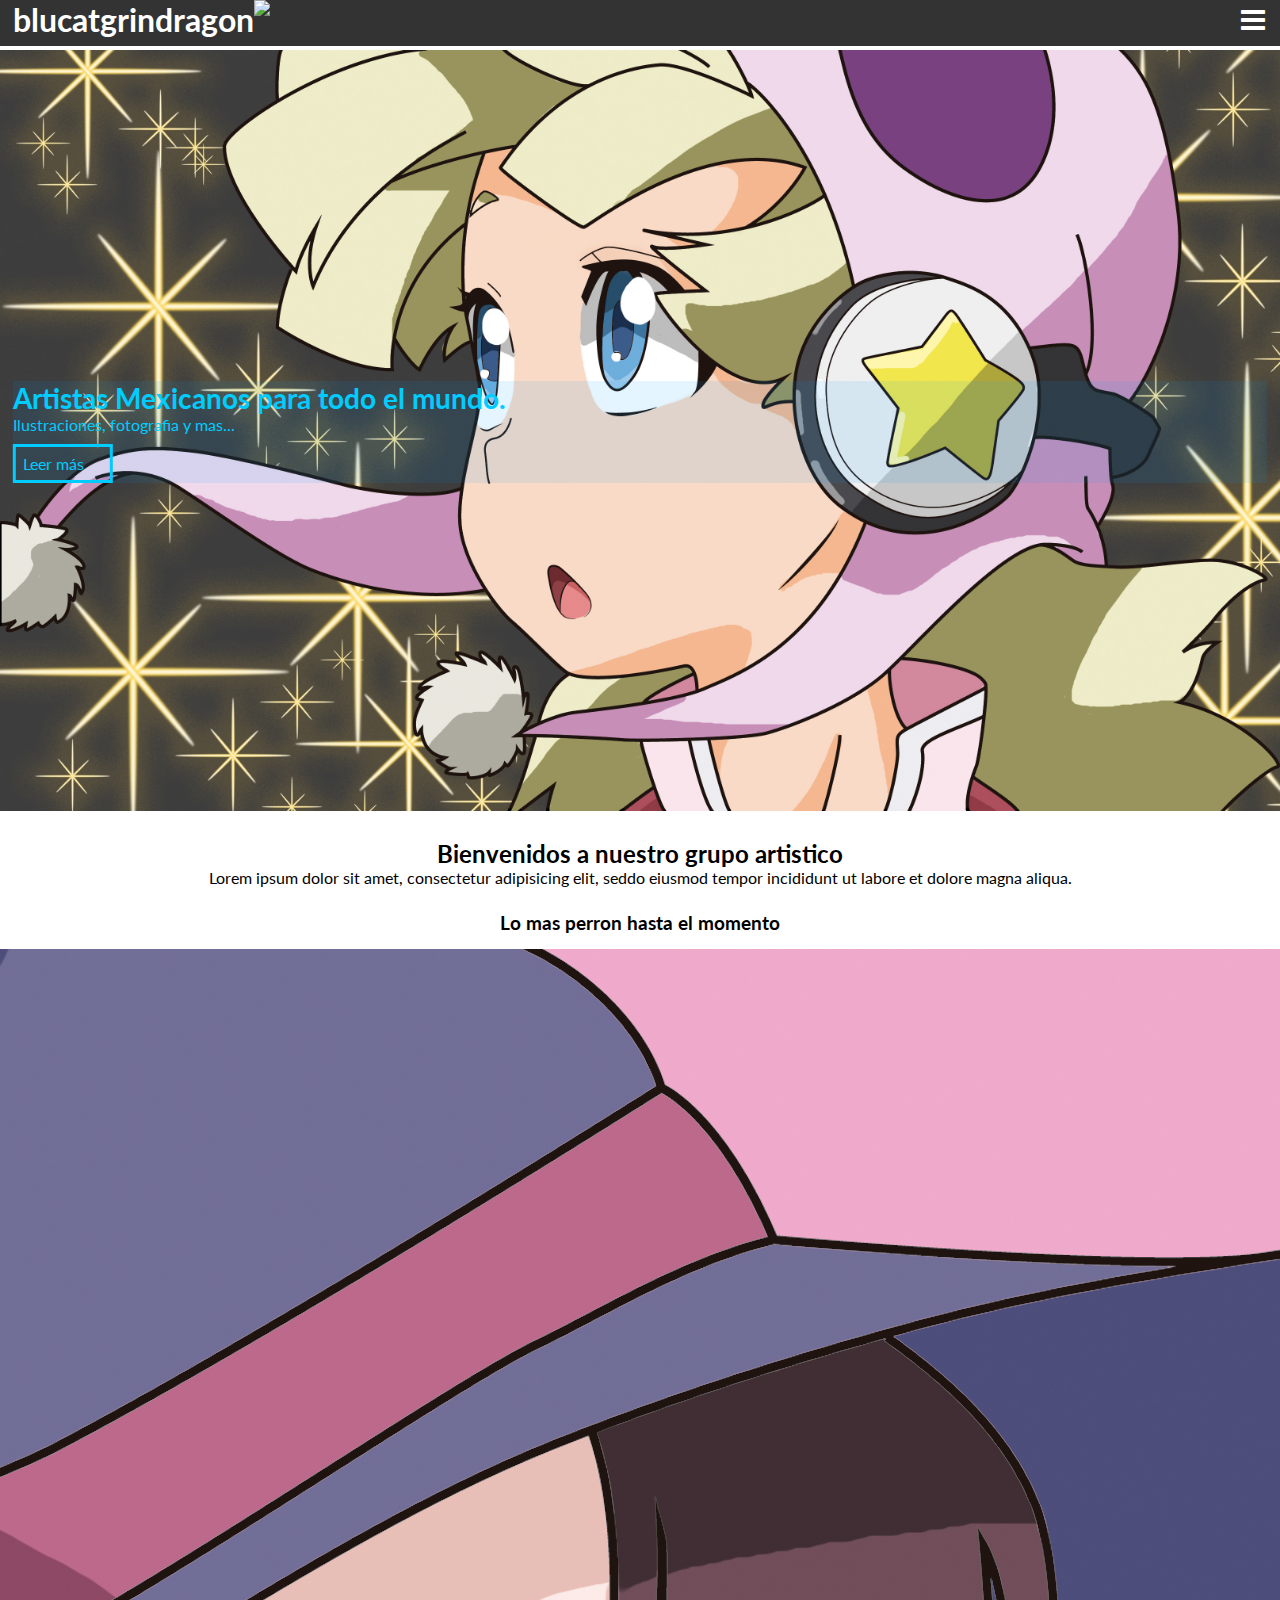
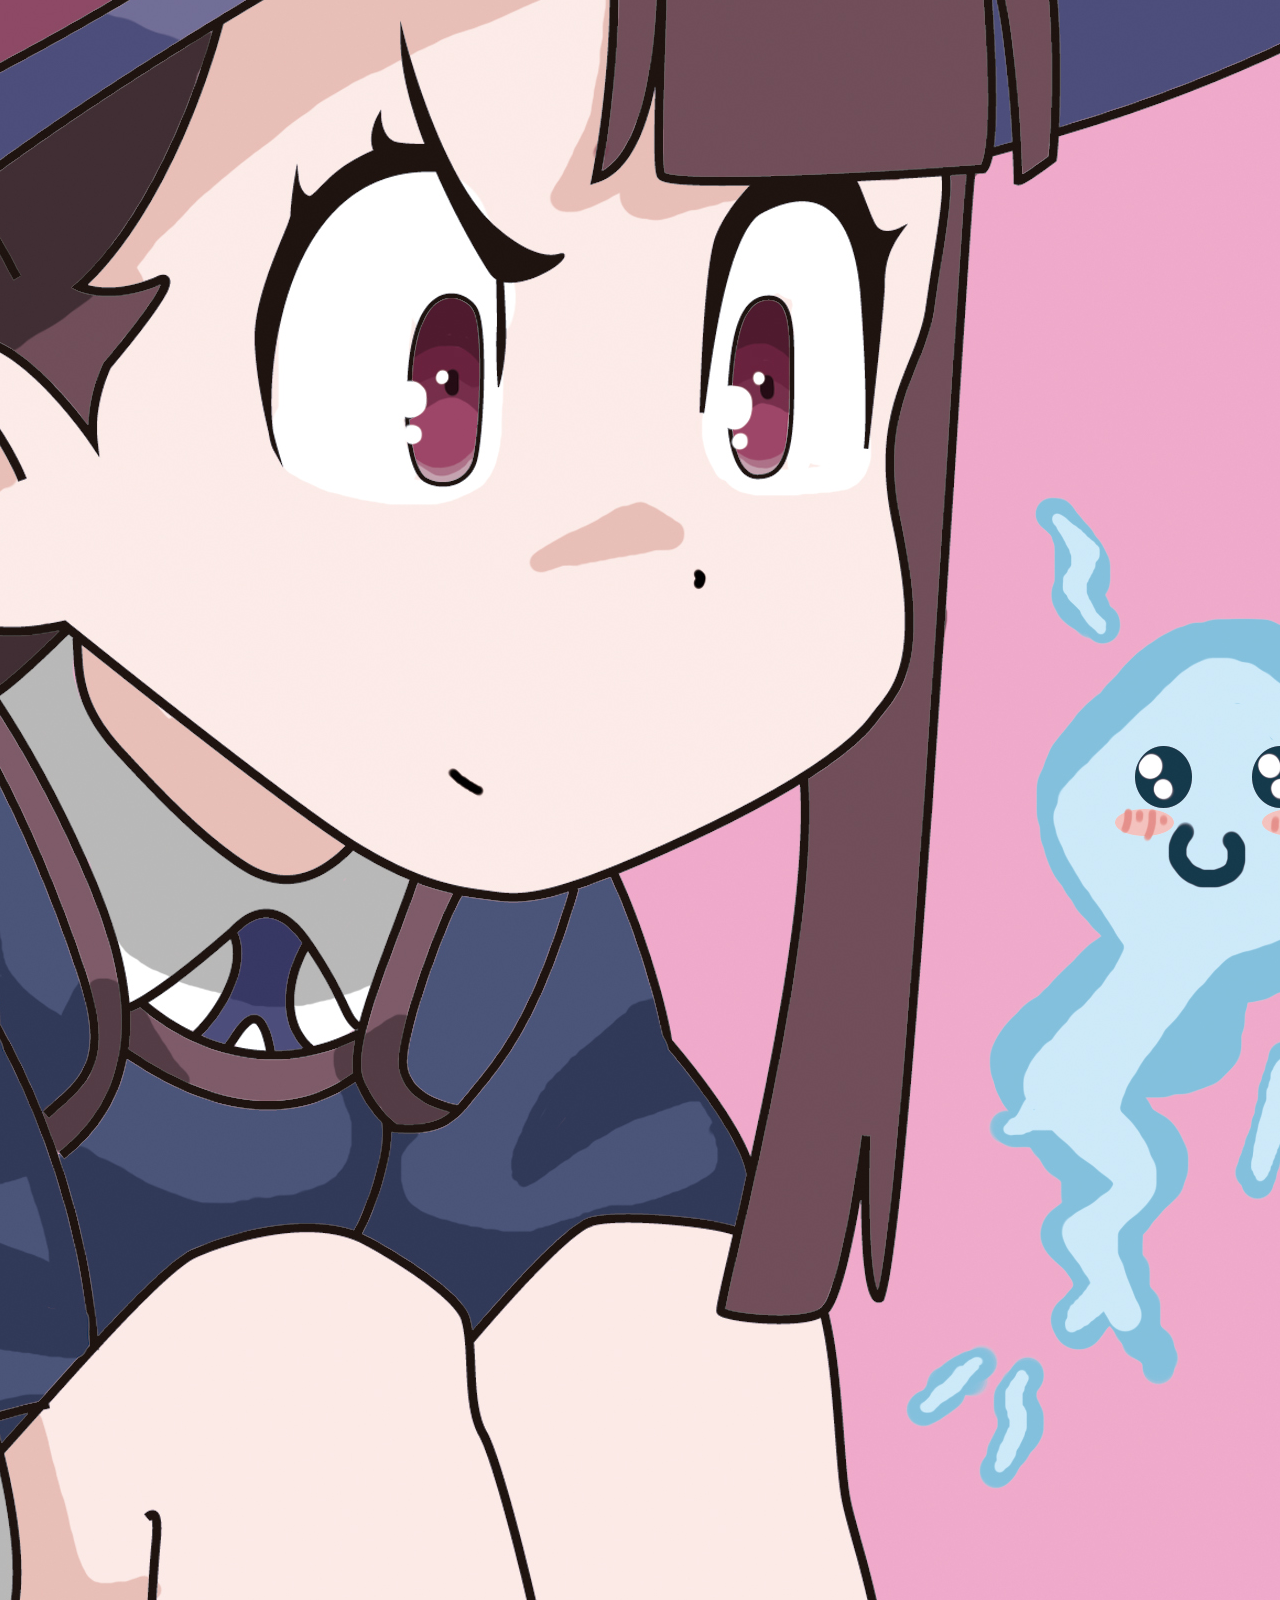
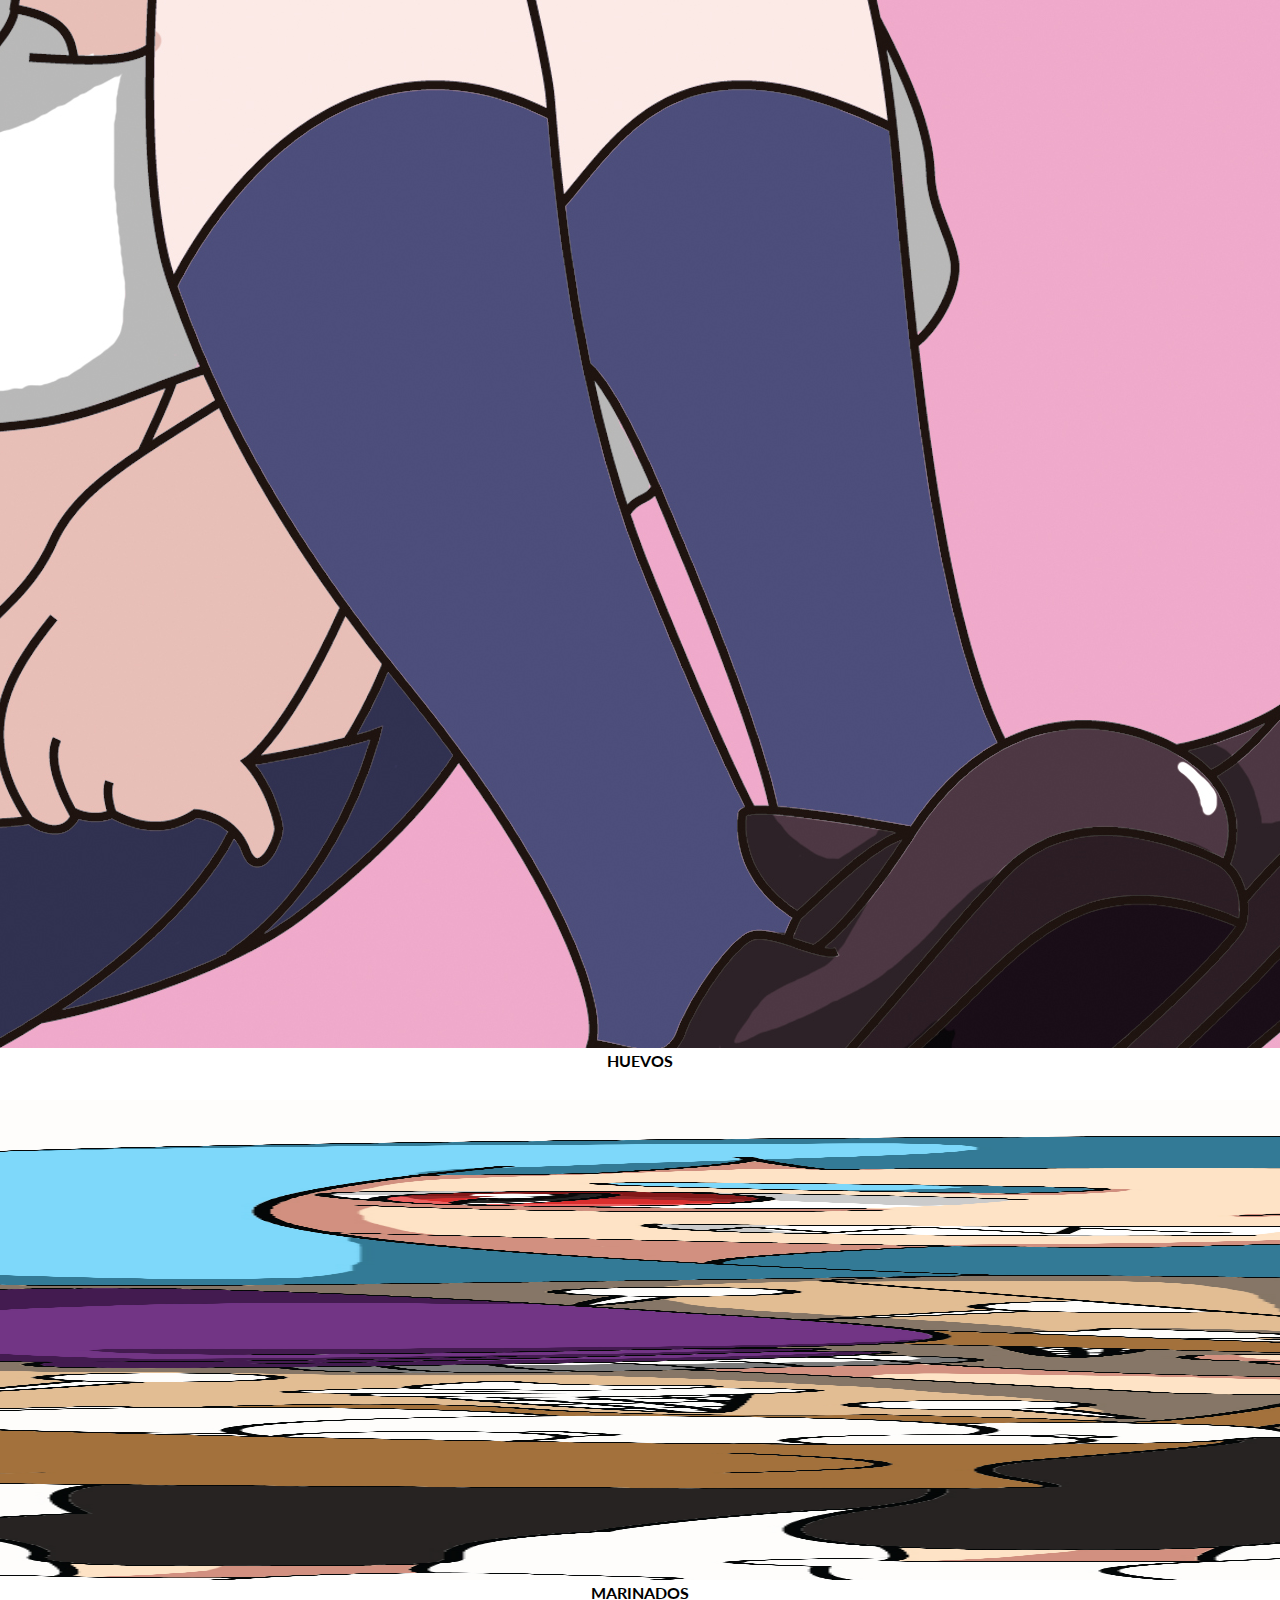
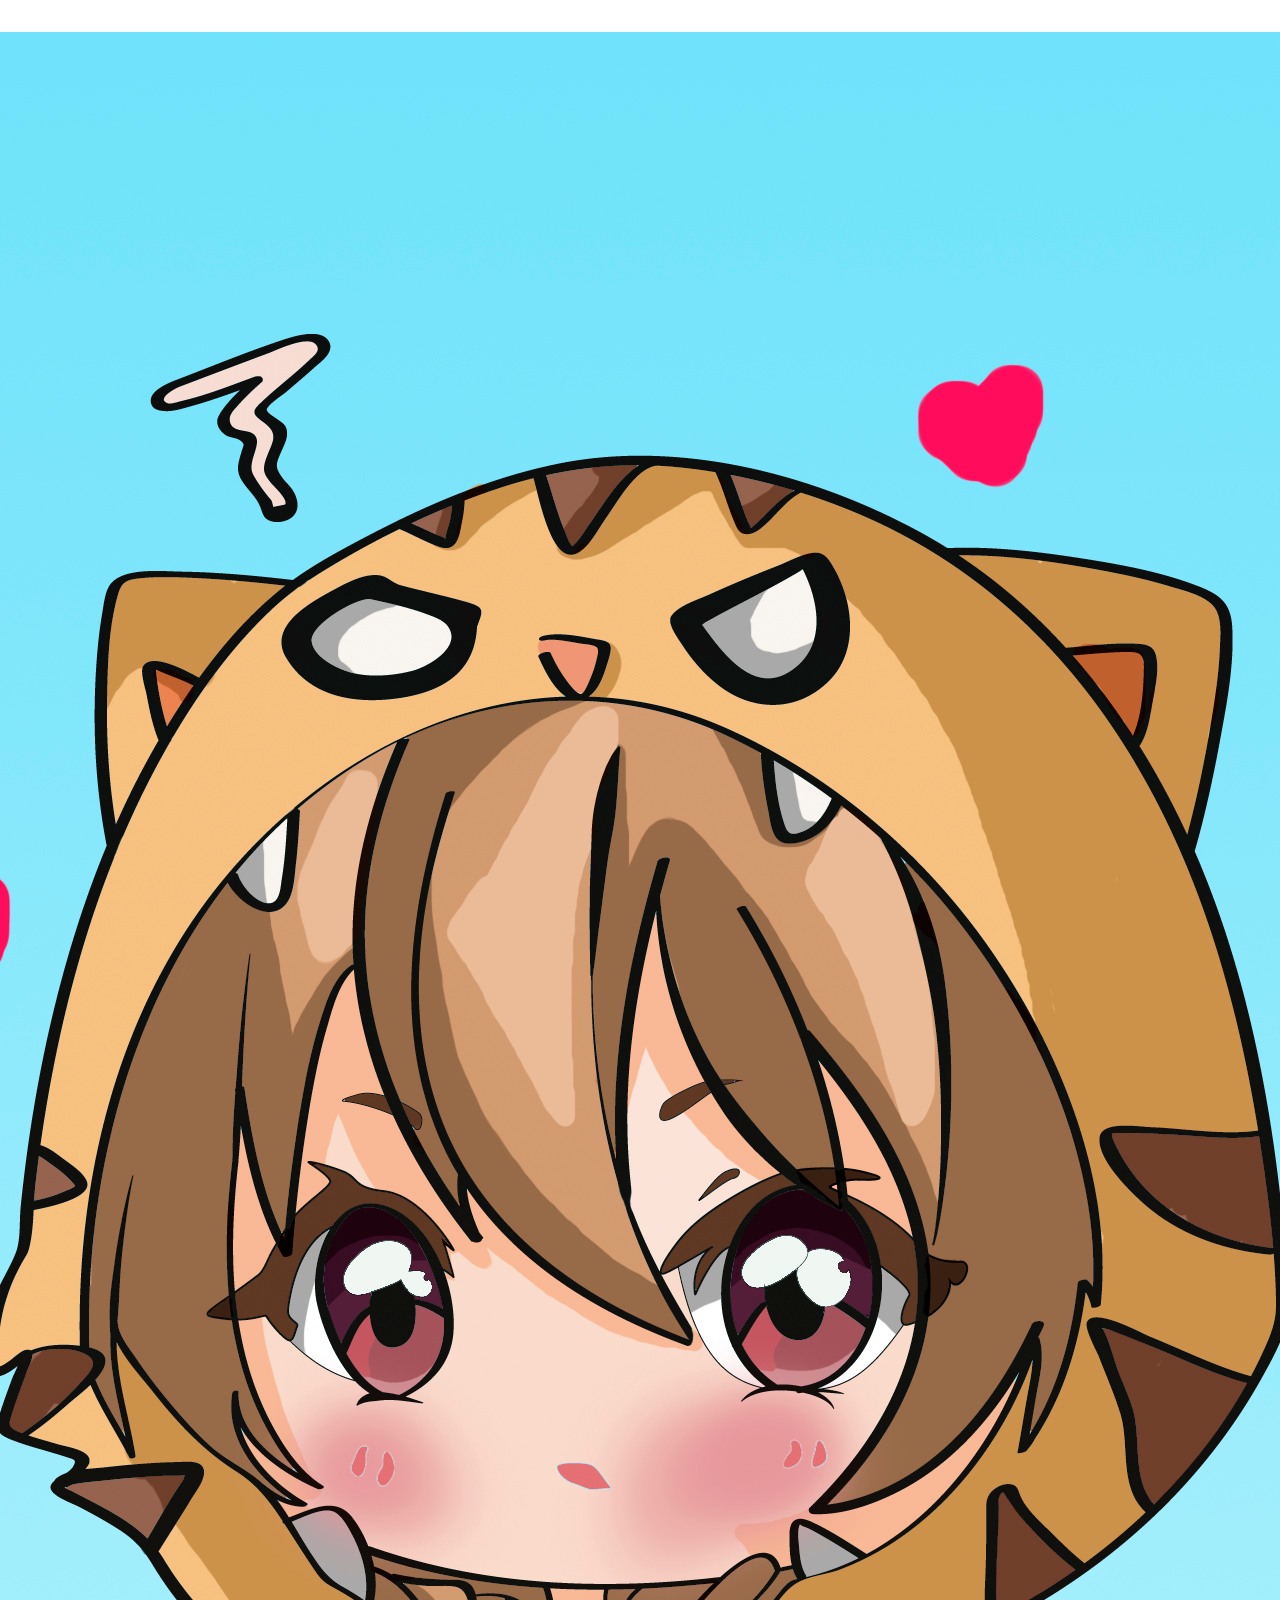
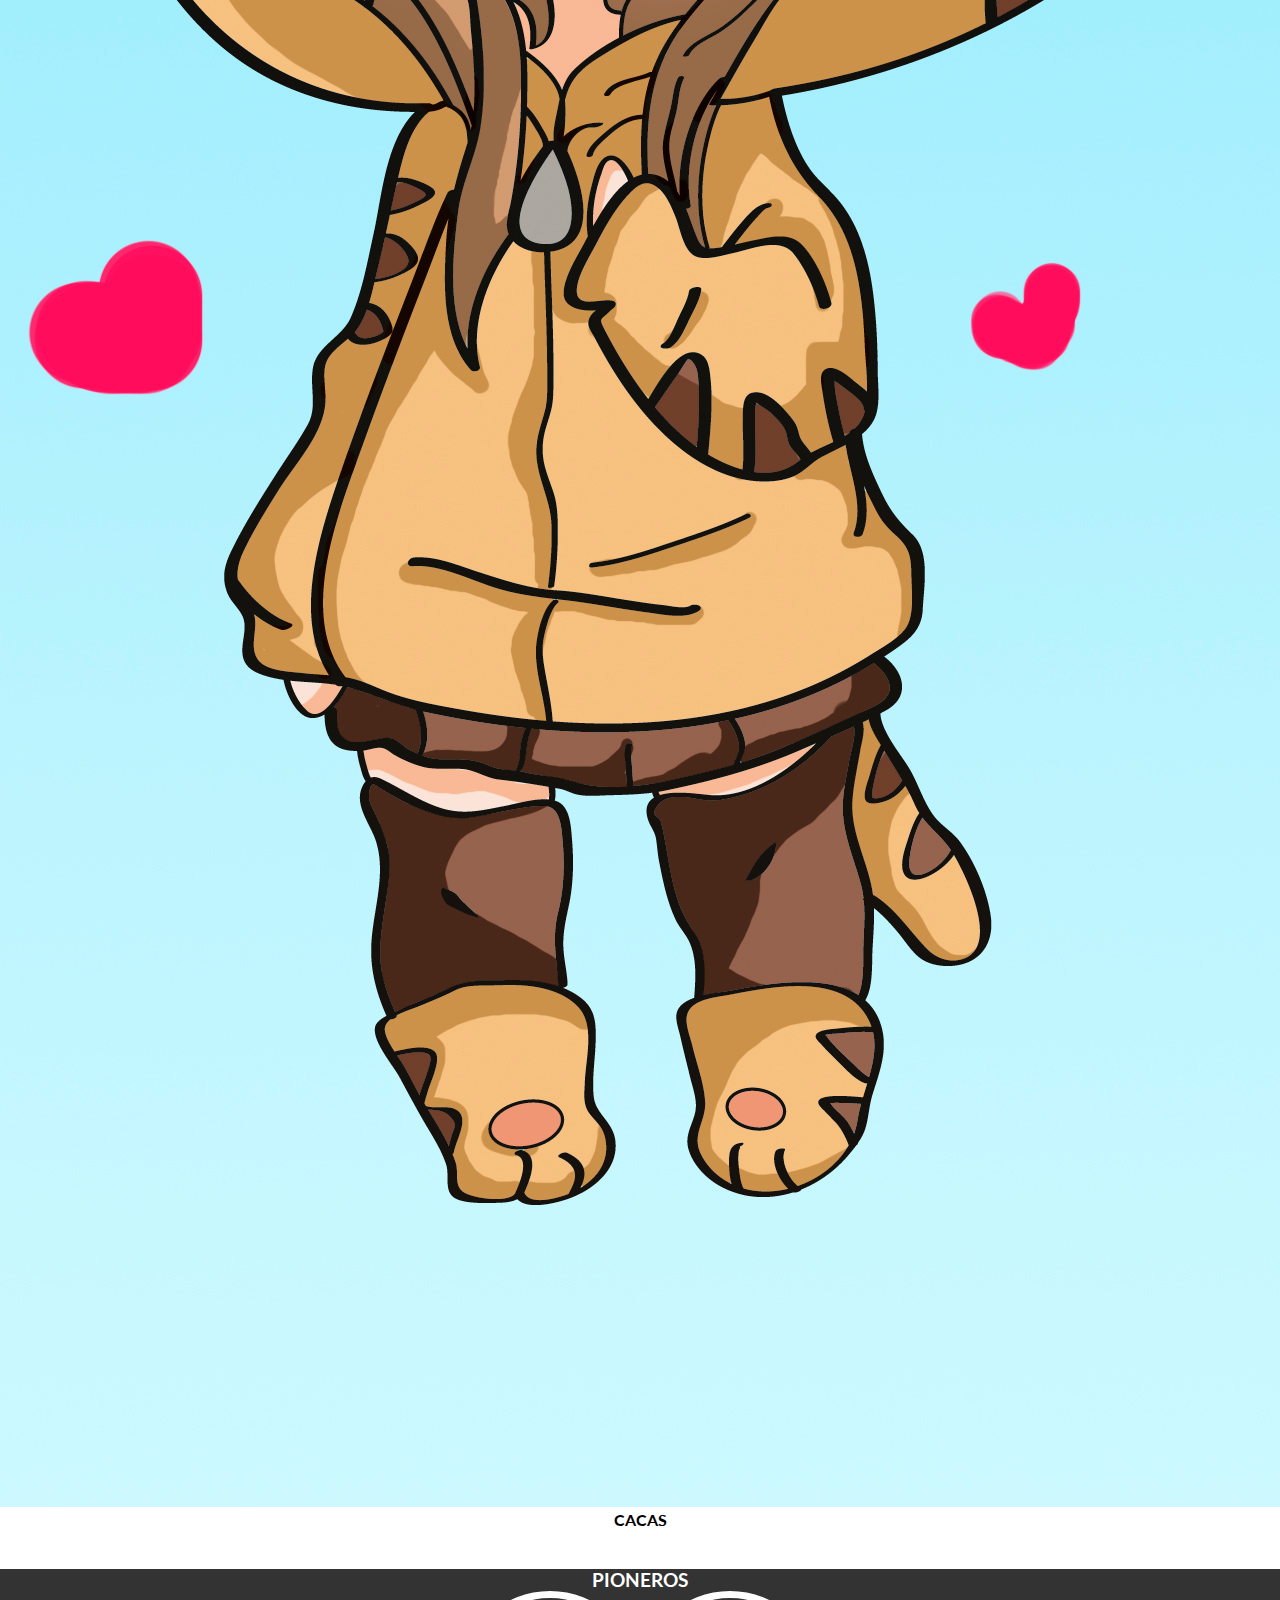
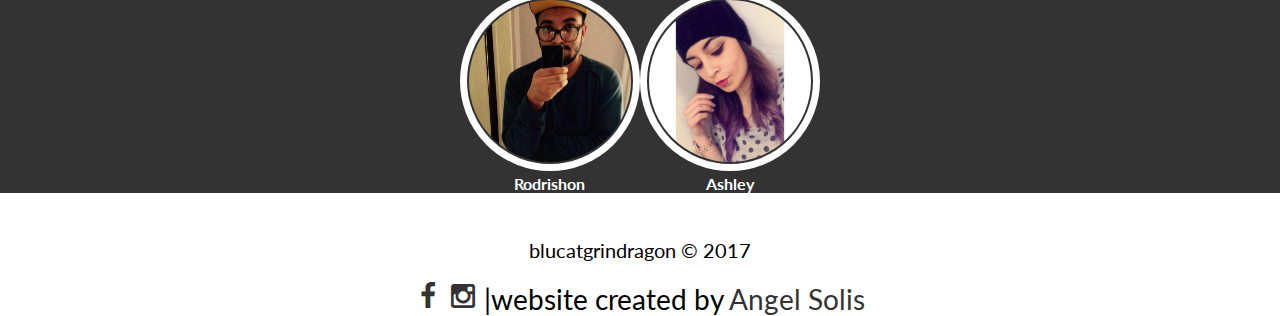
==== index.html @ 212382c5 "huevos" ====
<!DOCTYPE html>
<html lang="es">
    <head>
        <title>blucatgrindragon</title>
        <meta charset="UTF-8">
        <meta name="viewport" content="width=device-width, user-scalable=no, initial-scale=1, maximum-scale=1, minimum-scale=1">
        <link rel="stylesheet" href="styles.css">
        <link rel="stylesheet" href="header.css">
    </head>
    <body>
        <header>
            <div class="contenedor">
				<a href="#">
	                <img src="img/Logoblucattmblr.png" width="65px"id="logo">
					<h1>blucatgrindragon</h1>
	            </a>
                <input type="checkbox" id="menu-bar">
                <label class="icon-bars" for="menu-bar"></label>
                <nav class="menu">
                <a href="">Inicio</a>
                <a href="">Galeria</a>
                <a href="">Artistas</a>
                <a href="">Contacto</a>
                </nav>
            </div>

        </header>
		<main>
			<section id="banner">
				<img src="img/Braaaa1.jpg" alt="">
				<div class="contenedor">
					<h2>Artistas Mexicanos para todo el mundo.</h2>
					<p>Ilustraciones, fotografia y mas...</p>
					<a href="#">Leer más</a>
				</div>
			</section>
			<section id="bienvenidos">
				<h2>Bienvenidos a nuestro grupo artistico</h2>
				<p>Lorem ipsum dolor sit amet, consectetur adipisicing elit, seddo eiusmod tempor incididunt ut labore et dolore magna aliqua.</p>
			</section>
			<section id="blog">
				<h3>Lo mas perron hasta el momento</h3>
				<div class="contenedor">
					<article class="">
						<img src="img/Akko.jpg">
						<h4>HUEVOS</h4>
					</article>
					<article class="huevos">
						<img src="img/ash.jpg" width="5000px" height="480px">
						<h4>MARINADOS</h4>
					</article>
					<article class="">
						<img src="img/tigre.jpg">
						<h4>CACAS</h4>
					</article>
				</div>
			</section>
			<section id="info">
				<h3>PIONEROS</h3>
				<div class="contenedor">
					<div class="info-pet">
						<img src="img/roro.jpg" alt="">
						<h4>Rodrishon</h4>
					</div>
					<div class="info-pet">
						<img src="img/dana.jpg" alt="">
						<h4>Ashley</h4>
					</div>
				</div>
			</section>
		</main>
		<footer>
			<div class="contenedor">
				<p class="copy">blucatgrindragon &copy; 2017</p>
				<div class="sociales">
					<a class="icon-facebook"href="#"></a>
					<a class="icon-instagram"href="#"></a>
					<label>|website created by</label>
					<a href="#">Angel Solis</a>
				</div>
			</div>
		</footer>
    </body>
</html>
---- styles.css ----
@charset "UTF-8";

@font-face {
  font-family: "untitled-font-1";
  src:url("fonts/untitled-font-1.eot");
  src:url("fonts/untitled-font-1.eot?#iefix") format("embedded-opentype"),
    url("fonts/untitled-font-1.woff") format("woff"),
    url("fonts/untitled-font-1.ttf") format("truetype"),
    url("fonts/untitled-font-1.svg#untitled-font-1") format("svg");
  font-weight: normal;
  font-style: normal;

}

[data-icon]:before {
  font-family: "untitled-font-1" !important;
  content: attr(data-icon);
  font-style: normal !important;
  font-weight: normal !important;
  font-variant: normal !important;
  text-transform: none !important;
  speak: none;
  line-height: 1;
  -webkit-font-smoothing: antialiased;
  -moz-osx-font-smoothing: grayscale;
}

[class^="icon-"]:before,
[class*=" icon-"]:before {
  font-family: "untitled-font-1" !important;
  font-style: normal !important;
  font-weight: normal !important;
  font-variant: normal !important;
  text-transform: none !important;
  speak: none;
  line-height: 1;
  -webkit-font-smoothing: antialiased;
  -moz-osx-font-smoothing: grayscale;
}

.icon-twitter:before {
  content: "\62";
}
.icon-instagram:before {
  content: "\63";
}
.icon-bars:before {
  content: "\64";
}
.icon-facebook:before {
  content: "\61";
}
---- header.css ----
@import url('https://fonts.googleapis.com/css?family=Lato');

*{
	margin:  0;
	padding: 0;
	box-sizing:  border-box;
}
body{
	font-family: "Lato", sans-serif;
}

/*.logo{
	position: absolute;
	left: 50px;
}*/
header{
	width: 100%;
	height: 50;
	background: #333;
	color: #fff;

	position: fixed;
	top : 0;
	left: 0;
	z-index: 100;
}

.contenedor{
	width:  98%;
	margin: auto;

}
header .contenedor {
	display: table;
}
h1{
	float: left;
	color: inherit;
	color: white;
}
section{
	width: 100%;
	margin-bottom: 25px;
}
/*---------------------Main---------------------*/

#menu-bar{
	display: none;

}

header .contenedor{
	display: table;
}

header label{
	float: right;
	font-size: 28px;
	margin: 6px 0;
	cursor: pointer;
	text-decoration: none;
	color: white;
}

.menu{
	position: absolute;
	top: 50px;
	left: 0;
	width: 100%;
	height: 15vh;
	background: rgba(51, 51, 51, 0.75);
	transition: all 0.5s;
	transform: translateX(-100%);
}

.menu a{
	display: block;
	color: white;
	height: 50px;
	text-decoration: none;
	padding:  15px;
	border-bottom: 1px solid rgba(255, 255, 255, 0.5);
}

.menu a:hover{
	background: rgba(255, 255, 255, 0.3);
}

#menu-bar:checked ~ .menu{
	transform: translateX(0%);
}
/*----------------------Banner----------------------*/
#banner{
	margin-top: 50px;
	position: relative;
}

#banner img{
	width: 100%;
	height: 100%;
}
#banner .contenedor{
	position: absolute;
	top: 50%;
	left: 50%;
	transform: translateX(-50%) translateY(-50%);
	color : #00ccff;
	background-color: rgba(0, 153, 255, 0.1);
}

#banner h2{
	font-size: 28px;

}

#banner a{
	display: block;
	width: 100px;
	color: #00ccff;
	text-decoration: none;
	padding: 7px;
	margin-top: 10px;
	border: 3px solid #00ccff;
}
#banner a:hover{
	background-color: rgba(102, 204, 255, 0.5)
}
/*----------------------Bienvenidos----------------------*/
#bienvenidos{
	text-align: center;
}
#artistas{
	text-align: center;
	border: 4px solid #ff6666;
}
#artistas h2:hover p:hover{
	text-align: center;
	border: 4px solid #ff4d4d;
	background-color: #ff6666;
}
/*----------------------Blog----------------------*/
#blog .contenedor{
	display: flex;
	justify-content: center;
	flex-wrap: wrap;
}

#blog h3, h4{
	text-align: center;
}

#blog article{
	margin: 15px;
}

#blog-artistas img{
	width:  100%;
	max-width: 280px;
	border-radius: 50%;

}

#blog-artistas .venga{
	justify-content: center;
	text-align: center;
}
#blog-artistas .contenedor{
	/*display: flex;*/
	justify-content: center;
	flex-wrap: wrap;
	/*background: #eeccff;*/
}

#blog-artistas h3, h4{
	text-align: center;
}

#blog-artistas article{
	margin: 15px;

}

#blog-artistas img{
	width:  100%;
	max-width: 280px;
}
/*----------------------info----------------------*/

#info{
	background: #333;
	color: white;
	text-align: center;
}

#info .contenedor{
	display: flex;
	flex-wrap: wrap;
	justify-content: center;

}

info-pet{
	margin: 20px;

}

.info-pet img{
	width:  180px;
	height: 180px;
	border-radius: 50%;
	padding: 2px;
	border: 7px solid #fff;

}
/*----------------------footer----------------------*/
footer.contenedor{
	display: flex;
	flex-wrap: wrap;
	text-align: center;
	padding-bottom: 25px;
}
footer p{
	text-align: center;
	padding: 20px;
}
.copy
{
	font-size:  20px;
}
.sociales{
	width: 100%;
	text-align: center;;
	font-size: 28px;
}

.sociales a{
	color: #333;
	text-decoration: none;
}
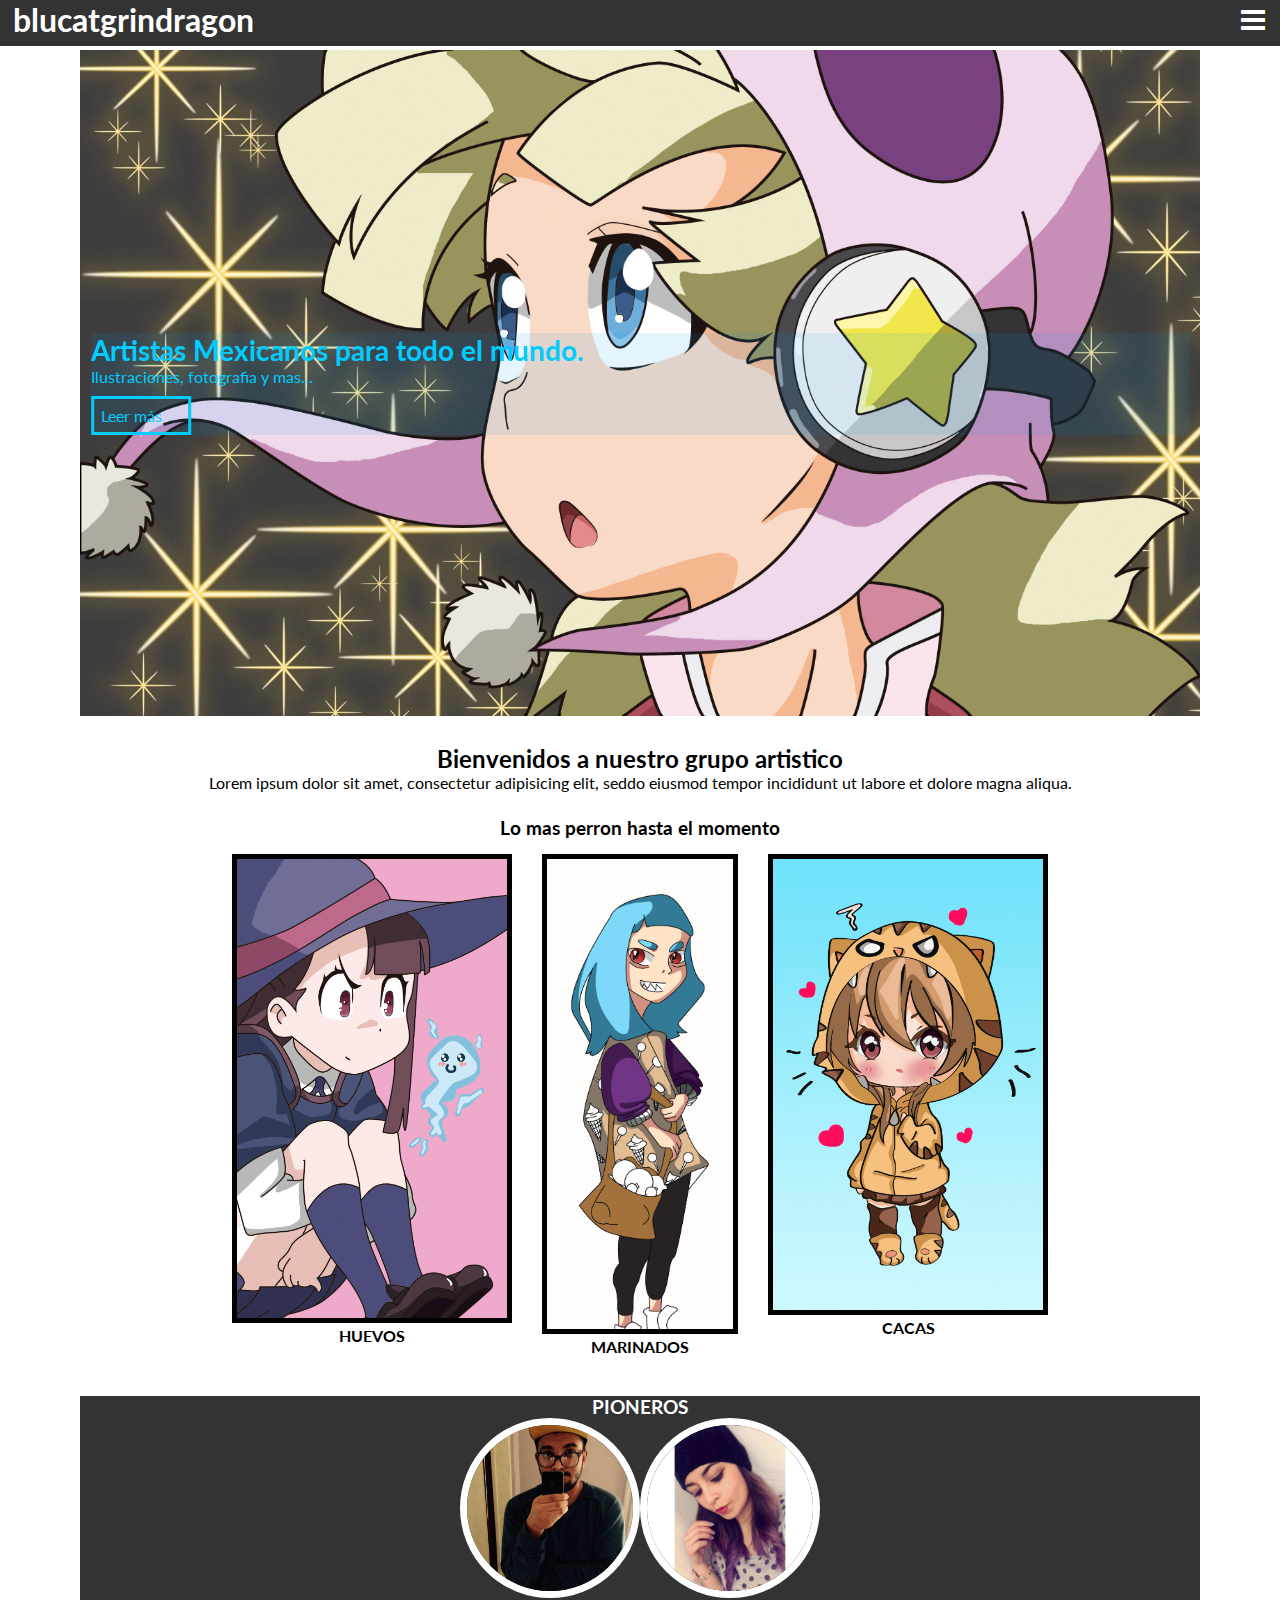
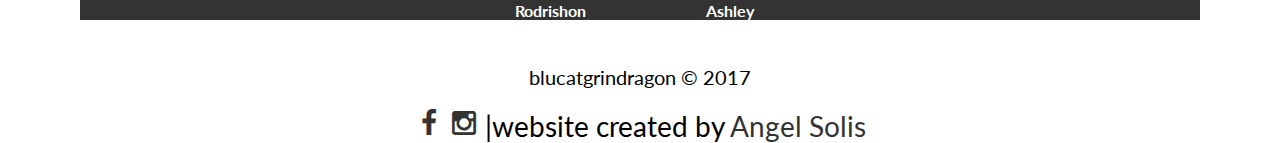
==== commit cbcf474c: "okok" ====
--- a/index.html
+++ b/index.html
@@ -10,7 +10,7 @@
     <body>
         <header>
             <div class="contenedor">
-				<a href="#">
+				<a href="index.html>
 	                <img src="img/Logoblucattmblr.png" width="65px"id="logo">
 					<h1>blucatgrindragon</h1>
 	            </a>
@@ -19,7 +19,7 @@
                 <nav class="menu">
                 <a href="">Inicio</a>
                 <a href="">Galeria</a>
-                <a href="">Artistas</a>
+                <a href="artistas.html">Artistas</a>
                 <a href="">Contacto</a>
                 </nav>
             </div>
--- a/header.css
+++ b/header.css
@@ -76,7 +76,7 @@
 .menu a{
 	display: block;
 	color: white;
-	height: 50px;
+	height: 55px;
 	text-decoration: none;
 	padding:  15px;
 	border-bottom: 1px solid rgba(255, 255, 255, 0.5);
@@ -132,11 +132,18 @@
 #artistas{
 	text-align: center;
 	border: 4px solid #ff6666;
+	background-color: rgba(188, 62, 64, 0.3);
 }
 #artistas h2:hover p:hover{
 	text-align: center;
 	border: 4px solid #ff4d4d;
 	background-color: #ff6666;
+}
+
+.pie{
+	margin-top: 10px ;
+	border-bottom: 4px solid rgba(237, 222, 14, 0.86);
+	padding-bottom: 5px;
 }
 /*----------------------Blog----------------------*/
 #blog .contenedor{
@@ -153,11 +160,27 @@
 	margin: 15px;
 }
 
+#blog img{
+	width:  100%;
+	max-width: 280px;
+	border : 5px solid black;
+
+}
+
 #blog-artistas img{
 	width:  100%;
 	max-width: 280px;
 	border-radius: 50%;
 
+}
+#intro-rodrishon{
+	margin-top: 20px;
+	border: 4px solid rgba(63, 191, 191, 0.80);
+}
+
+#intro-ashley{
+	margin-top: 20px;
+	border: 4px solid rgba(233, 137, 108, 0.8);
 }
 
 #blog-artistas .venga{
@@ -190,27 +213,20 @@
 	background: #333;
 	color: white;
 	text-align: center;
+
 }
 
 #info .contenedor{
 	display: flex;
 	flex-wrap: wrap;
 	justify-content: center;
-
-}
-
-info-pet{
-	margin: 20px;
-
 }
 
 .info-pet img{
 	width:  180px;
 	height: 180px;
 	border-radius: 50%;
-	padding: 2px;
 	border: 7px solid #fff;
-
 }
 /*----------------------footer----------------------*/
 footer.contenedor{
@@ -237,3 +253,256 @@
 	color: #333;
 	text-decoration: none;
 }
+@import 'bourbon';
+/*---- NUMBER OF SLIDE CONFIGURATION ----*/
+$num-of-slide: 5;
+
+.wrapper {
+    max-width: 60em;
+    margin: 1em auto;
+    position: relative;
+}
+
+input {
+    display: none;
+}
+
+.inner {
+    width: percentage($num-of-slide);
+    line-height: 0;
+}
+
+article {
+    width: percentage(1/$num-of-slide);
+    float: left;
+    position: relative;
+
+    img {
+        width: 100%;
+    }
+}
+
+/*---- SET UP CONTROL ----*/
+.slider-prev-next-control {
+    height: 50px;
+    position: absolute;
+    top: 50%;
+    width: 100%;
+    @include transform(translateY(-50%));
+
+    label {
+        display: none;
+        width: 40px;
+        height: 40px;
+        border-radius: 50%;
+        background: #fff;
+        opacity: 0.7;
+
+        &:hover {
+            opacity: 1;
+        }
+    }
+}
+
+.slider-dot-control {
+    position: absolute;
+    width: 100%;
+    bottom: 0;
+    text-align: center;
+
+    label {
+        cursor: pointer;
+        border-radius: 5px;
+        display: inline-block;
+        width: 10px;
+        height: 10px;
+        background: #bbb;
+        @include transition(all 0.3s);
+
+        &:hover {
+            background: #ccc;
+            border-color: #777;
+        }
+    }
+}
+
+/* Info Box */
+.info {
+    position: absolute;
+    font-style: italic;
+    line-height: 20px;
+    opacity: 0;
+    color: #000;
+    text-align: left;
+    @include transition(all 1000ms ease-out 600ms);
+
+    h3 {
+        color: #fcfff4;
+        margin: 0 0 5px;
+        font-weight: normal;
+        font-size: 1.5em;
+        font-style: normal;
+    }
+
+    &.top-left {
+        top: 30px;
+        left: 30px;
+    }
+
+    &.top-right {
+        top: 30px;
+        right: 30px;
+    }
+
+    &.bottom-left {
+        bottom: 30px;
+        left: 30px;
+    }
+
+    &.bottom-right {
+        bottom: 30px;
+        right: 30px;
+    }
+}
+
+/* Slider Styling */
+.slider-wrapper {
+    width: 100%;
+    overflow: hidden;
+    border-radius: 5px;
+    box-shadow: 1px 1px 4px #666;
+    background: #fff;
+    background: #fcfff4;
+    @include transform(translateZ(0));
+    @include transition(all 500ms ease-out);
+
+    .inner {
+        @include transform(translateZ(0));
+        @include transition(all 800ms cubic-bezier(0.77, 0, 0.175, 1));
+    }
+}
+
+/*---- SET POSITION FOR SLIDE ----*/
+%bind-prev-next-button {
+    font-family: FontAwesome;
+    font-style: normal;
+    font-weight: normal;
+    text-decoration: inherit;
+    margin: 0;
+    line-height: 38px;
+    font-size: 3em;
+    display: block;
+    color: #777;
+}
+
+%bind-next-button {
+    @extend %bind-prev-next-button;
+    content: "\f105";
+    padding-left: 15px;
+}
+
+%bind-next-label {
+    display: block;
+    float: right;
+    margin-right: 5px;
+}
+
+%bind-prev-label {
+    display: block;
+    float: left;
+    margin-left: 5px;
+}
+
+%bind-prev-button {
+    @extend %bind-prev-next-button;
+    content: "\f104";
+    padding-left: 8px;
+}
+
+%bind-background-active-dot {
+    background: #333;
+}
+
+%bind-opacity-info {
+    opacity: 1;
+}
+
+@for $i from 1 through $num-of-slide {
+    #slide#{$i}:checked {
+        & ~ .slider-wrapper .inner {
+            margin-left: percentage(1 - $i);
+        }
+
+        & ~ .slider-dot-control label:nth-child(#{$i}) {
+            @extend %bind-background-active-dot;
+        }
+
+        & ~ .slider-wrapper article:nth-child(#{$i}) .info {
+            @extend %bind-opacity-info;
+        }
+    }
+}
+
+@for $i from 1 through ($num-of-slide - 1) {
+    #slide#{$i}:checked {
+        & ~ .slider-prev-next-control label:nth-child(#{$i +1}) {
+            @extend %bind-next-label;
+
+            &::after {
+                @extend %bind-next-button;
+            }
+        }
+    }
+}
+
+#slide#{$num-of-slide}:checked ~ .slider-prev-next-control label:nth-child(1) {
+    @extend %bind-next-label;
+
+    &::after {
+        @extend %bind-next-button;
+    }
+}
+
+@for $i from 2 through $num-of-slide {
+    #slide#{$i}:checked {
+        & ~ .slider-prev-next-control label:nth-child(#{$i - 1}) {
+            @extend %bind-prev-label;
+
+            &::after {
+                @extend %bind-prev-button;
+            }
+        }
+    }
+}
+
+#slide#{1}:checked ~ .slider-prev-next-control label:nth-child(#{$num-of-slide}) {
+    @extend %bind-prev-label;
+
+    &::after {
+        @extend %bind-prev-button;
+    }
+}
+
+/*---- TABLET ----*/
+@media only screen and (max-width: 850px) and (min-width: 450px) {
+    .slider-wrapper {
+        border-radius: 0;
+    }
+}
+
+/*---- MOBILE----*/
+@media only screen and (max-width: 450px) {
+    .slider-wrapper {
+        border-radius: 0;
+    }
+
+    .slider-wrapper .info {
+        opacity: 0;
+    }
+}
+
+@media only screen and (min-width: 850px) {
+    body {
+        padding: 0 80px;
+    }
+}
